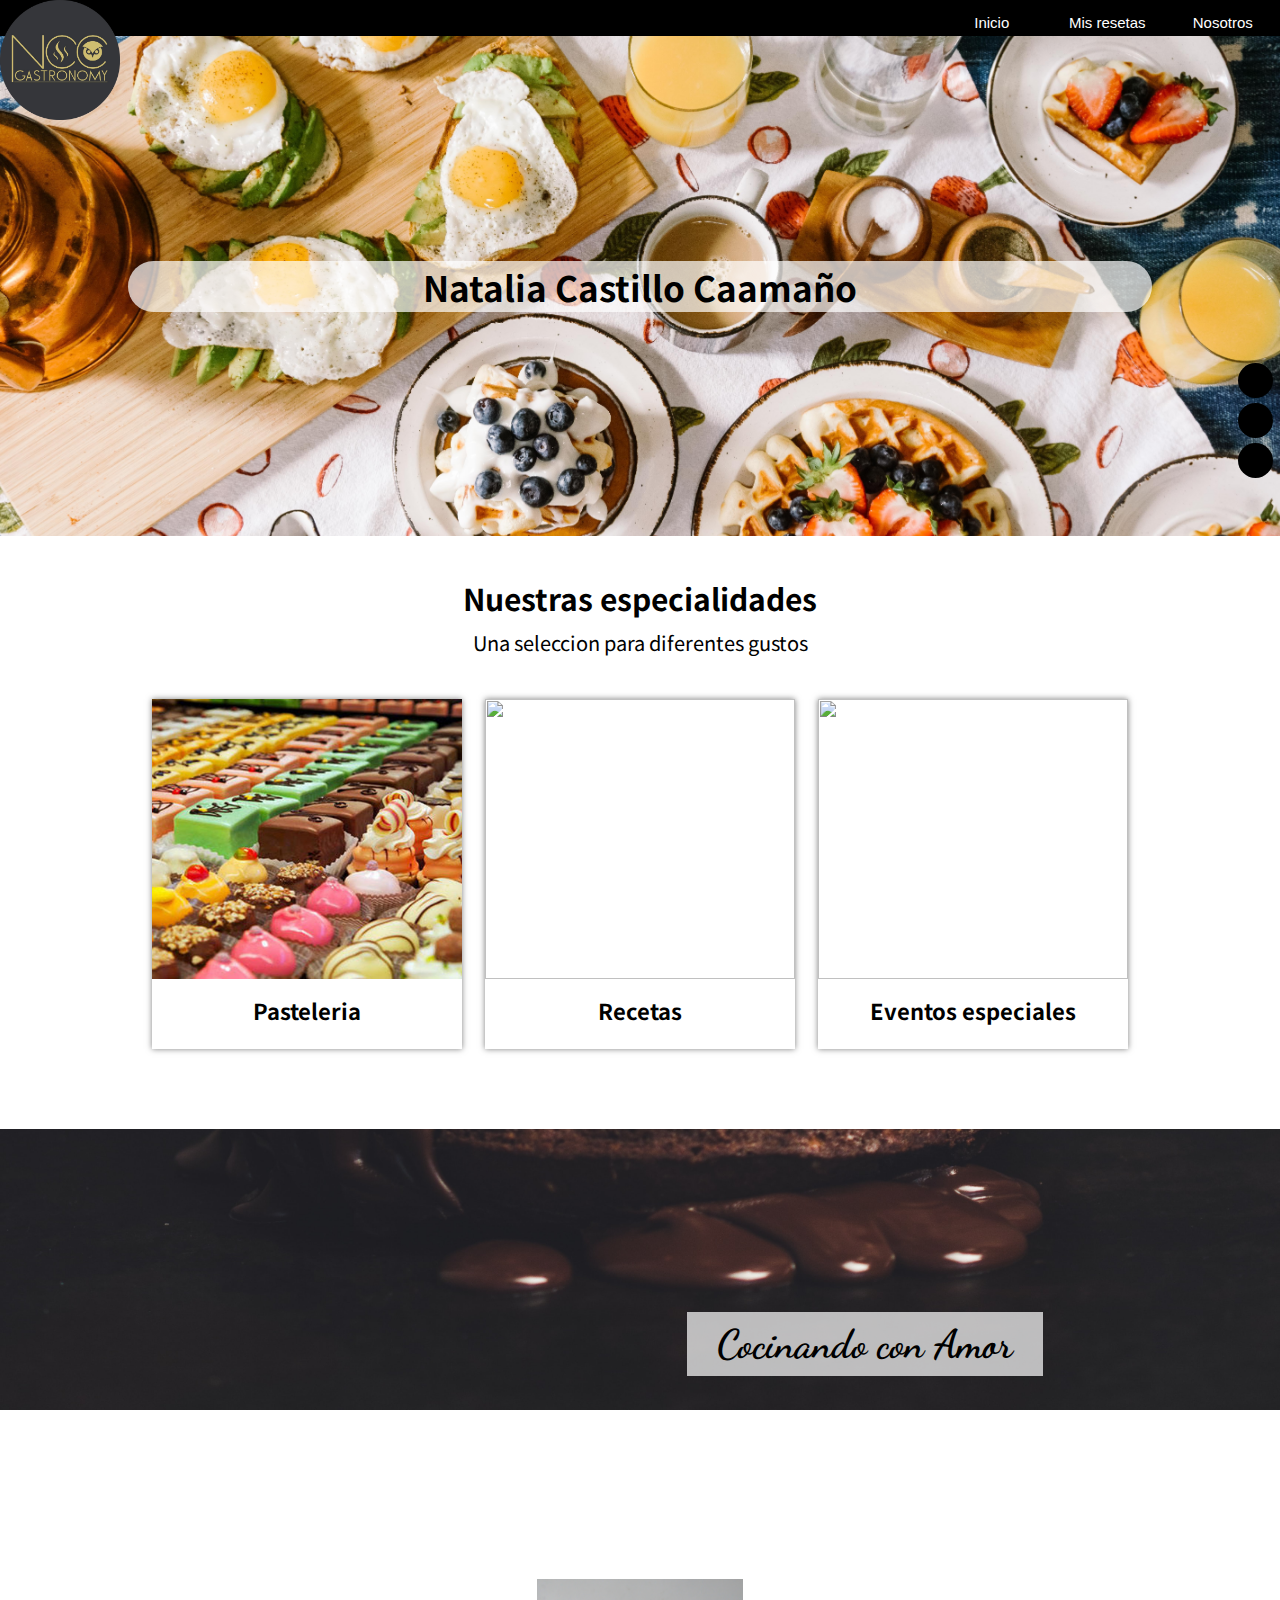
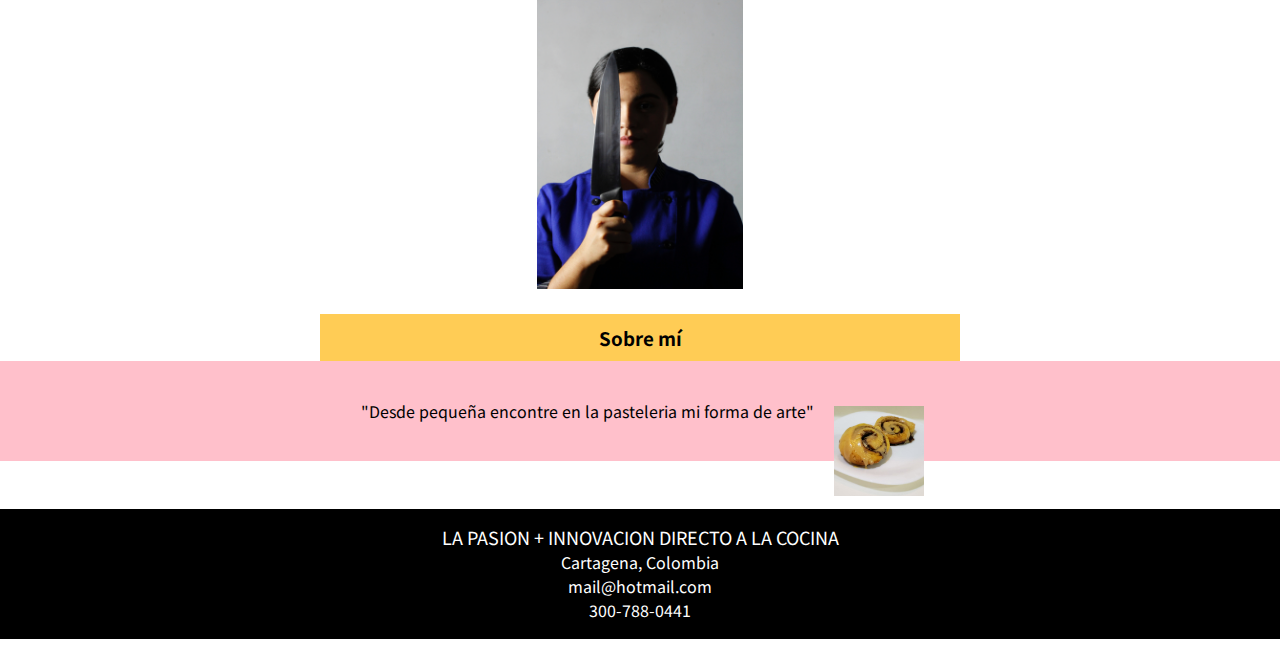
==== Index.html @ 4235874d "estructura ncc" ====
<!DOCTYPE html>
<html>
<head> 
    <title>Natalia Castillo Castillo</title>
    <meta charset="utf-8">
    <meta name="Keywords" content="Pasteleria, reposteria, cena especial, pasteles, volcan de chocolate, cupcake">
    <meta name="description" content="la mejor reposteria de la ciudad de Cartagena">
    <meta name="author" content="Mateo Castillo">
    <meta name="robots" content="index,follow">
    <meta name="copyright" content="Mateo Castillo">
    <meta name="viewport" content="width=device-width, initial-scale=1.0">
    <link rel="icon" href="img/logo.png">
    <link rel="stylesheet" type="text/css" href="inicio.css">
    <script src="https://use.fontawesome.com/c998d66550.js"></script>
    <link href="https://fonts.googleapis.com/css2?family=Noto+Sans+JP&display=swap" rel="stylesheet">
    <link href="https://fonts.googleapis.com/css2?family=Dancing+Script:wght@700&display=swap" rel="stylesheet">
</head>
    <body>
        <header>
            <div class="logo">
                <img src="img/logo.png"/>
                <ul class="menu2">
                <li class="item"><a href="index.html" class="link"><i class="fa fa-home"></i>Inicio</a></li>
                <li class="item"><a href="misrecetas.html" class="link"><i class="fa fa-cutlery" aria-hidden="true"></i>Mis resetas</a></li>
                <li class="item"><a href="misrecetas.html" class="link"><i class="fa fa-user" aria-hidden="true"></i>Nosotros</a></li>
            </ul>
            </div>
            <div class="cabecera">
                <div class="cabecera-caja">
                <h1>Natalia Castillo Caamaño</h1>
                </div>
            </div>
            <div class="wrapper">
                <nav class="nav">
                    <ul class="menu">
                        <li class="item"><a href="index.html" class="link"><i class="fa fa-home"></i>Inicio</a></li>
                        <li class="item"><a href="misrecetas.html" class="link"><i class="fa fa-cutlery" aria-hidden="true"></i>Mis resetas</a></li>
                        <li class="item"><a href="misrecetas.html" class="link"><i class="fa fa-user" aria-hidden="true"></i>Nosotros</a></li>
                    </ul>
                </nav>
            </div>
        </header>
        <div class="social">
            <div class="facebook">
                <i class="fa fa-facebook" aria-hidden="true"></i>
            </div>
            <div class="instagram">
                <a href="https://www.instagram.com/nccgastronomy/" class="insta"><i class="fa fa-instagram" aria-hidden="true"></i></a>
            </div>
            <div class="waa">
                <a href="https://wa.link/htcjnh" class="wapp"><i class="fa fa-whatsapp" aria-hidden="true"></i></a>
            </div>
        </div>
        <main>
            <section class="team contenedor" id="equipo">
            <h2>Nuestras especialidades</h2>
            <p class="after">Una seleccion para diferentes gustos</p>
            <div class="card">
                <div class="content-card">
                    <div class="people">
                        <img src="img/postres.jpg" alt="">
                    </div>
                    <div class="texto-team">
                        <h4>Pasteleria</h4>
                    </div>
                </div>
                <div class="content-card">
                    <div class="people">
                        <img src="img/recetas.jpg" alt="">
                    </div>
                    <div class="texto-team">
                        <h4>Recetas</h4>
                    </div>
                </div>
                <div class="content-card">
                    <div class="people">
                        <img src="img/eventos.jpg" alt="">
                    </div>
                    <div class="texto-team">
                        <h4>Eventos especiales</h4>
                    </div>
                </div>
            </div>
            </section> 
            <section class="video">
                <div class="video-caja"><iframe src="https://www.youtube.com/embed/3XyjHXN4CDk" frameborder="0" allow="accelerometer; autoplay; clipboard-write; encrypted-media; gyroscope; picture-in-picture" allowfullscreen></iframe></div>
                <div class="video-caja2">
                <h3>Cocinando con Amor</h3></div>
            </section>
            <section class="testimonio">
                <div class="imagen">
                    <img src="img/imagen.jpg">
                </div>
                <div class="sobremi"><h3>Sobre mí</h3></div>
                <div class="frase2">
                    <P>"Desde pequeña encontre en la pasteleria mi forma de arte"</P>
                    <img src="img/canela.jpeg">
                </div>
            </section>  
        </main>
        <footer>
            <div>
                <p class="frase">La pasion + innovacion directo a la cocina</p>
                Cartagena, Colombia<br>
                <a href="mailto:mail@hotmail.com" target="_blank" class="correo">mail@hotmail.com</a><br>
                <a href="tel:+573007880441" target="_blank" class="tel">300-788-0441</a>
            </div>
        </footer>
    </body>
</html>
---- inicio.css ----
*{
 margin    : 0;
 padding   : 0;
 box-sizing: border-box;
 font-family: 'Noto Sans JP', sans-serif;
}

/*cabecera*/
.logo{
  height: 20px;
  background-color: #000;
  display: block;
}

.logo img {
  height: 100px;
  position:static;
}

.cabecera{
  height: 500px;
  background-image: url("img/cabecera.jpg");
  background-attachment: fixed;
  background-repeat: no-repeat;
  background-position: center center;
  background-size: cover;
  display: flex;
  align-items: center;
  justify-content: center;
}

.cabecera-caja{
  display: flex;
  align-items: center;
  justify-content: center;
  height: 20%px;
  width: 80%;
  background-color:#ffffffb3; 
  border-radius:30px;
}

h1{
  font-size: 35px;
  height: 100%;
  width: 90%;
  color: #000;
  text-align: center;
}

/*menu app*/
.header{
  height       : 150px;
  width        : 100%;
  position     : fixed;
  top          : 0;
  background   : #fff;
}

.wrapper{
  height         : 100%;
  width          : 90%;
  max-width      : 1200px;
  margin         : 0 auto;
  display        : flex;
  justify-content: center;
  align-items    : center ;
}

.nav{
  width     : 100%;
  position  : fixed;
  bottom    : 0;
  background: #000;
}

.menu{
  display   : flex;
  list-style: none;
}

.menu2{
  display: none;
}

.item {
  width: 33%;
}

.item:first-child{
  border-right: 2px solid #fff;
}

.item:last-child{
  border-left: 2px solid #fff;   
}

.link{
  display        : block;
  color          : #fff;
  font-size      : 15px;
  font-family    : "Raleway", sans-serif;
  text-align     : center;
  text-decoration: none;
  padding        : 5px;
}

.fa{
  font-size:20px;
  margin:4px;
}

/*redes sociales*/
.social{
  width:50px;
  height:120px;
  position:fixed;
  right:0;
  top:40%;
  color:#fff;
  background:transparent;
  display: grid;
  justify-content:center;
  align-items:center;
  z-index:2000;
}

.facebook, .waa, .instagram{
  background:#000;
  border-radius:50%;
  width: 30px;
  height: 30px;
  text-align: center;
}

.fa-facebook, .fa-whatsapp, .fa-instagram{
  font-size:40px;
}

.insta, .wapp{
  text-decoration:none;
  color:#fff;
}

/*pie de pagina*/
footer{
  display:block;
  height:130px;
  background:#000;
  color:#fff;
  text-align:center;
}

.frase{
  text-transform: uppercase;
  font-size:14px;
  padding-top:15px;
}

.tel, .correo{
  text-decoration:none;
  color:#fff;
  padding-top: 25px;
}

.tel{
  padding-bottom: 40px;
}

/*principal*/
main{
  display: block;
}

.contenedor{
  margin:auto;
  padding: 40px 0 40px 0;
  width: 90%;
  max-width: 1000px;
  text-align: center;
  overflow: hidden;
}

.contenedor h2{
  font-size: 30px;
  color: #000;
  margin-bottom: 8px;
}

.contenedor h4{
  font-size: 22px;
  color: #000;
  margin: 15px;
}

.contenedor p{
  margin-bottom: 40px;
  font-size: 20px;
}

/*seccion 1*/
.after::after{
  content:'';
  display: block;
  margin: auto;
  margin-top: var(--espacios);
  width: 100px;
  height: 2px;
  background: var(--color1);
  margin-bottom: var(--espacios-contenido);
}

.card{
  display: flex;
  justify-content: space-around;
  flex-wrap: wrap;
  padding-bottom: 40px;
}

.content-card{
  width: 31%;
  box-shadow: 0 0 6px 0 rgba(0,0,0,.5);
  overflow: hidden;
  height:350px;
}

.people{
  height: 80%;
}

.content-card img{
  width: 100%;
  height: 100%;
  object-fit: cover;
}

.texto-team{
  height: 20%;
  width: 100%;
  padding: var(--espacios) 0;
}

.texto-team h2{
  font-size: 20px;
  margin-top: 30px;
}

/*seccion 2*/
.video{
  height: 500px;
  background-image: url("img/video-caja.jpg");
  background-attachment: fixed;
  background-repeat: no-repeat;
  background-position: center center;
  background-size: cover;
  display: block;
  text-align: center;
}
.video iframe{
  height: 250px;
  width: 85%;
  margin: 70px 0 30px 0;
}
.video-caja2{
  background-color:#ffffffb3;
  display: block; 
}
.video h3{
  font-family: 'Dancing Script', cursive;
  font-size: 30px;
  margin: 20px 0 30px 0;
}

/*seccion 3*/

.testimonio{
  height: 550px;
  display: block;
  text-align: center;
}

.imagen img{
  height: 350px;
  padding: 20px 0;
}

.sobremi{
  background: #ffcc55;
  display: inline-flex;
  align-items: center;
  justify-content: center;
  width: 50%;
  padding: 10px 0;
}

.frase2{
  height: 100px;
  background: pink;
  display: flex;
  align-items: center;
  justify-content: center;
  position: static;
}

.frase2 img{
  height: 90px;
  display: inline-block;
  position: relative;
  top: 40px;
  right: 0;
  padding-right: 10px;
  margin-left: 20px; 
}

.frase2 p{
  margin-left: 15px;
}

@media screen and (max-width: 700px){
  .content-card{
  width: 48%;
  margin-bottom:20px;
  }
}

@media screen and (max-width: 500px){
  .cabecera-caja{
  height: 20%;
  }

  .content-card{
  width: 90%;
  }
}

@media screen and (min-width: 500px){
/*redes sociales*/

  .facebook, .waa, .instagram{
  background:#000;
  border-radius:50%;
  width: 35px;
  height: 35px;
  text-align: center;
  }

  .fa-facebook-f:before, .fa-facebook:before {
    font-size: 25px;
  }
  .fa-instagram:before {
    font-size: 25px;
  }
  .fa-whatsapp:before {
    font-size: 25px;
  }
}

@media screen and (min-width: 700px){
/*menu 2*/

  .menu{
    display: none;
  }

  .logo{
  height: 36px;
  background-color: #000;
  display: flex;
  }

  .logo img {
  height: 120px;
  position:static;
  }

  .menu2{
    display: flex;
    width: 350px;
    right: 0;
    position: absolute;
    list-style: none;
  }

  .item:first-child{
  border-right: none;
  }

  .item:last-child{
  border-left: none;  
  }
/*seccion 2*/
  .video{
  display: flex;
  justify-content: center;
  align-items: center;
  height: 430px;
  width: 100%;
  }

  .video iframe{
  height: 300px;
  width: 450px;
  margin: 70px 0 30px 0;
  }

  .video-caja2{
  background-color:#ffffffb3;
  display: inline-flex;
  align-items: center;
  justify-content: center;
  height: 15%;
  }
  
  .video h3{
  font-size: 40px;
  margin: 0 30px 0 30px;
  }

  .frase{
  font-size:18px;
  }

}
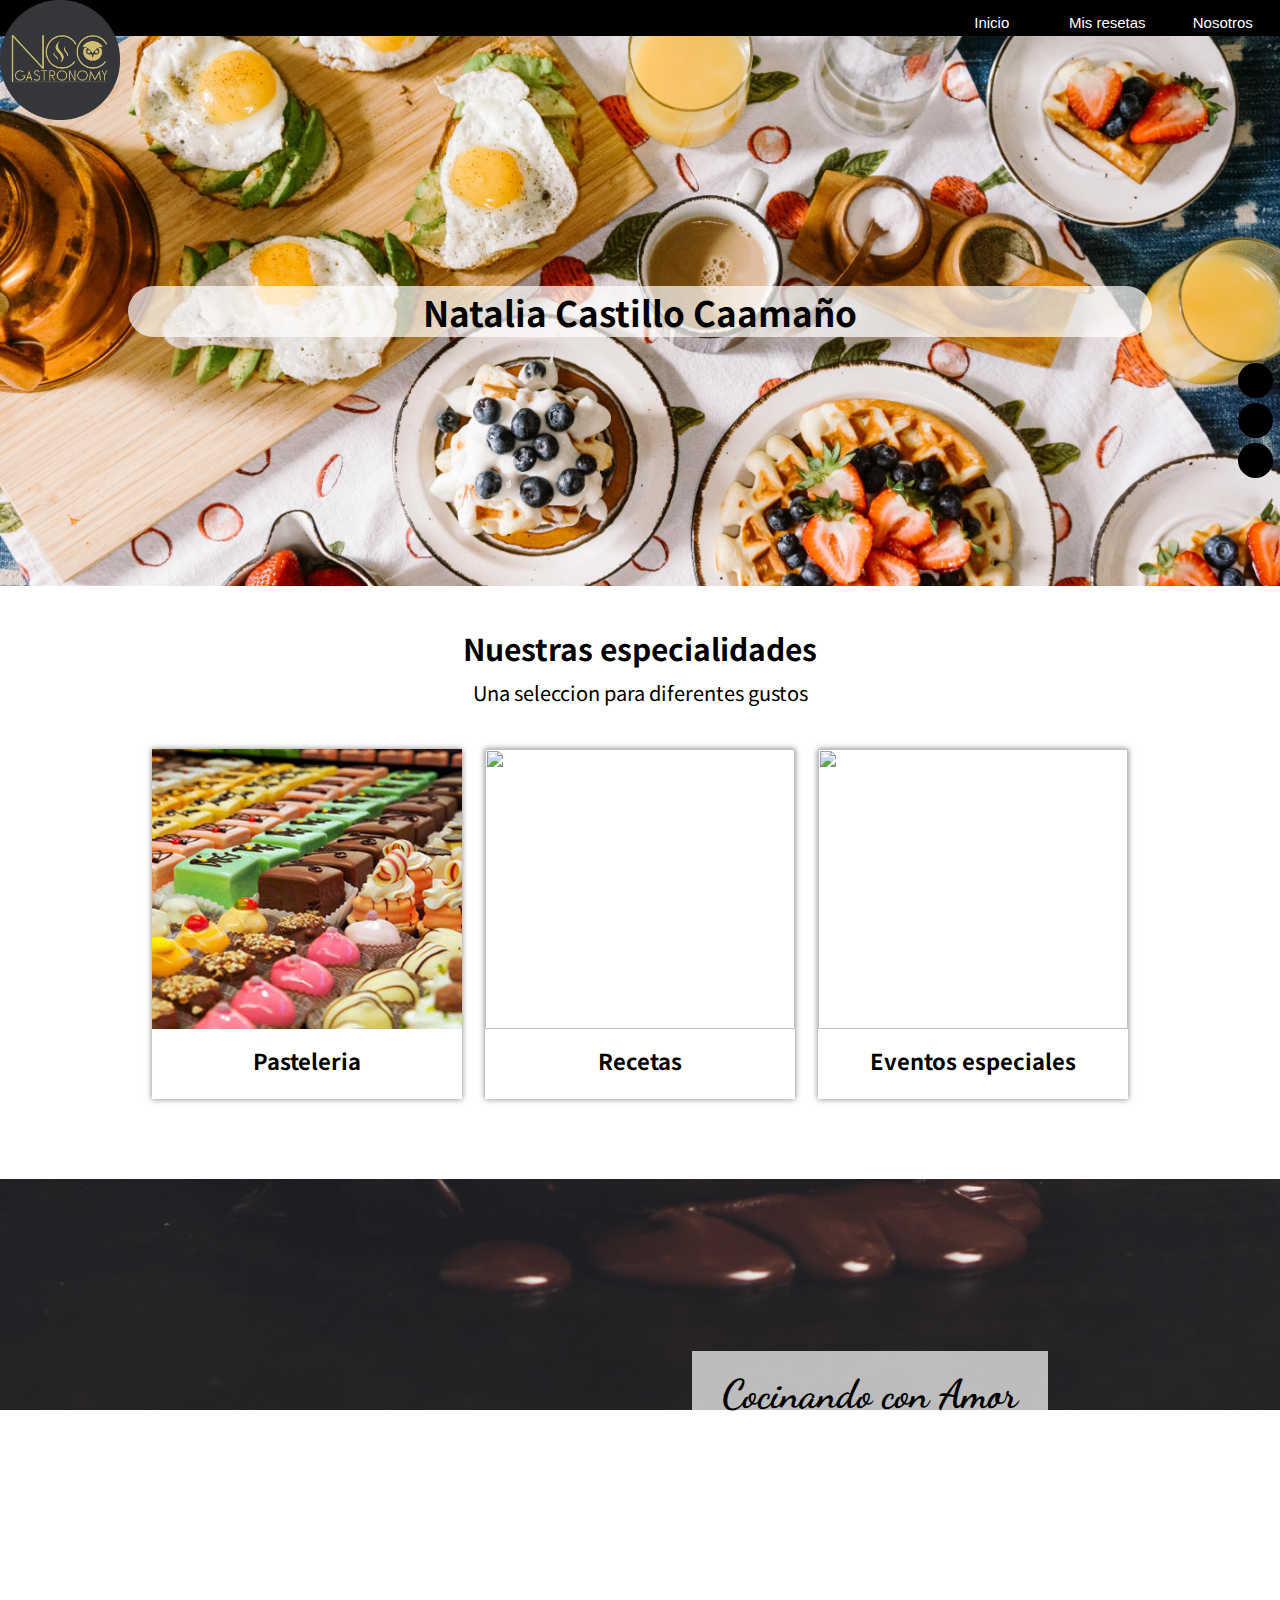
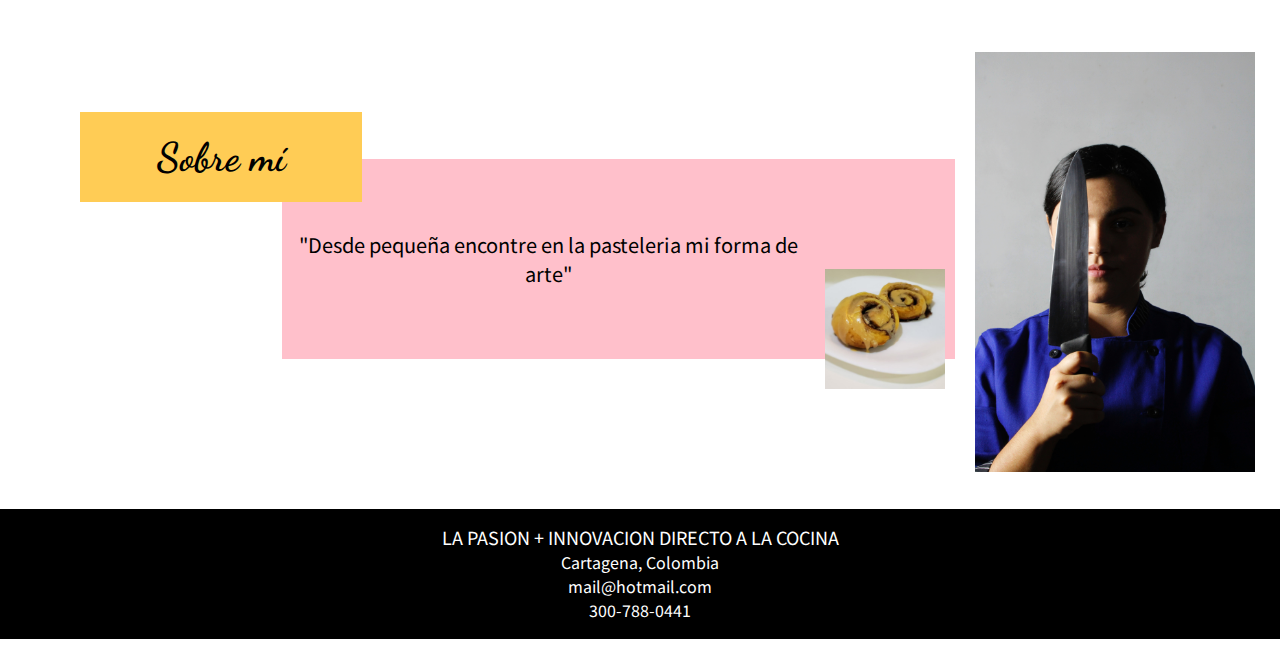
==== commit 3c4a0fc4: "seccion 3" ====
--- a/Index.html
+++ b/Index.html
@@ -88,13 +88,13 @@
                 <h3>Cocinando con Amor</h3></div>
             </section>
             <section class="testimonio">
-                <div class="imagen">
-                    <img src="img/imagen.jpg">
-                </div>
                 <div class="sobremi"><h3>Sobre mí</h3></div>
                 <div class="frase2">
                     <P>"Desde pequeña encontre en la pasteleria mi forma de arte"</P>
                     <img src="img/canela.jpeg">
+                </div>
+                <div class="imagen">
+                    <img src="img/imagen.jpg">
                 </div>
             </section>  
         </main>
--- a/inicio.css
+++ b/inicio.css
@@ -18,7 +18,7 @@
 }
 
 .cabecera{
-  height: 500px;
+  height: 550px;
   background-image: url("img/cabecera.jpg");
   background-attachment: fixed;
   background-repeat: no-repeat;
@@ -102,6 +102,10 @@
   text-align     : center;
   text-decoration: none;
   padding        : 5px;
+}
+.link:hover{
+  transform: scale(1.1);
+  color: yellow;
 }
 
 .fa{
@@ -141,6 +145,11 @@
   color:#fff;
 }
 
+.facebook:hover, .waa:hover , .instagram:hover {
+  transform: scale(1.2);
+  background: yellow;
+}
+
 /*pie de pagina*/
 footer{
   display:block;
@@ -273,23 +282,28 @@
 /*seccion 3*/
 
 .testimonio{
-  height: 550px;
+  height: 530px;
   display: block;
   text-align: center;
 }
 
 .imagen img{
-  height: 350px;
-  padding: 20px 0;
+  height: 320px;
+  padding: 20px 0 10px 0;
 }
 
 .sobremi{
   background: #ffcc55;
-  display: inline-flex;
+  display: inline-block;
   align-items: center;
   justify-content: center;
   width: 50%;
-  padding: 10px 0;
+  margin: 30px 0 15px 0; 
+}
+
+.sobremi h3{
+  font-family: 'Dancing Script', cursive;
+  font-size: 30px;
 }
 
 .frase2{
@@ -302,17 +316,16 @@
 }
 
 .frase2 img{
-  height: 90px;
-  display: inline-block;
-  position: relative;
-  top: 40px;
-  right: 0;
+  height: 110px;
+  display: flex;
+  float: right;
+  clear: left;
   padding-right: 10px;
   margin-left: 20px; 
 }
 
 .frase2 p{
-  margin-left: 15px;
+  margin-left: 10px;
 }
 
 @media screen and (max-width: 700px){
@@ -399,7 +412,7 @@
   .video iframe{
   height: 300px;
   width: 450px;
-  margin: 70px 0 30px 0;
+  margin: 70px 0 30px 10px;
   }
 
   .video-caja2{
@@ -407,7 +420,7 @@
   display: inline-flex;
   align-items: center;
   justify-content: center;
-  height: 15%;
+  height: 20%;
   }
   
   .video h3{
@@ -419,4 +432,51 @@
   font-size:18px;
   }
 
+  /*seccion 3*/
+  .testimonio{
+    display: flex;
+    align-items: center;
+    justify-content: center;
+    height: 500px;
+  }
+  
+  .imagen{
+    padding-left: 20px;
+    padding-right: 25px;
+  }
+
+  .imagen img{
+    height: 450px;
+  }
+
+  .sobremi{
+    position: relative;
+    top: -110px;
+    left: 80px;
+    width: 420px;
+    height: 90px;
+    display: inline-flex;
+    align-items: center;
+  }
+
+  .sobremi h3{
+    font-size: 40px;
+  }
+
+  .frase2{
+    width: 1000px;
+    height: 40%;
+    text-align: center;
+  }
+  
+  .frase2 p{
+    font-size: 20px;
+  }
+  .frase2 img{
+    display: inline-flex;
+    position: relative;
+    left: 0;
+    top: 70px;
+    height: 120px;
+  }
 }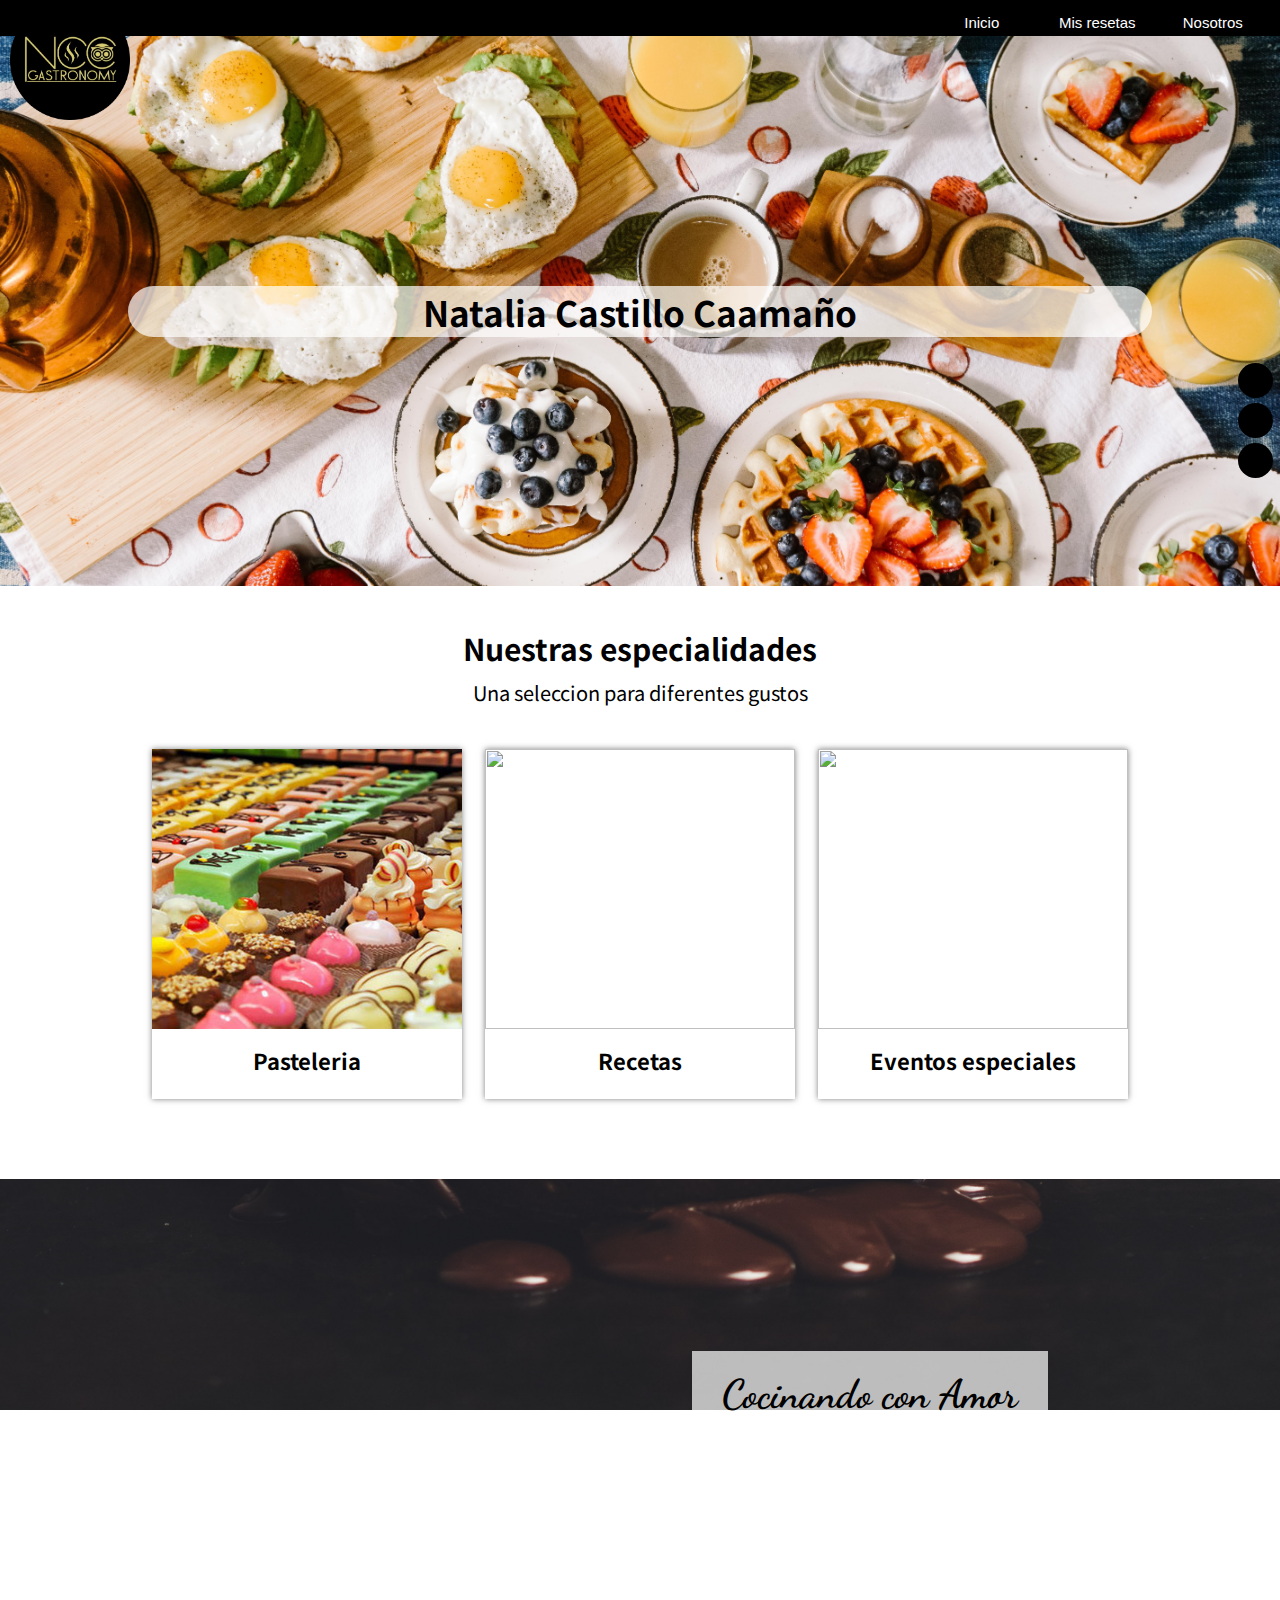
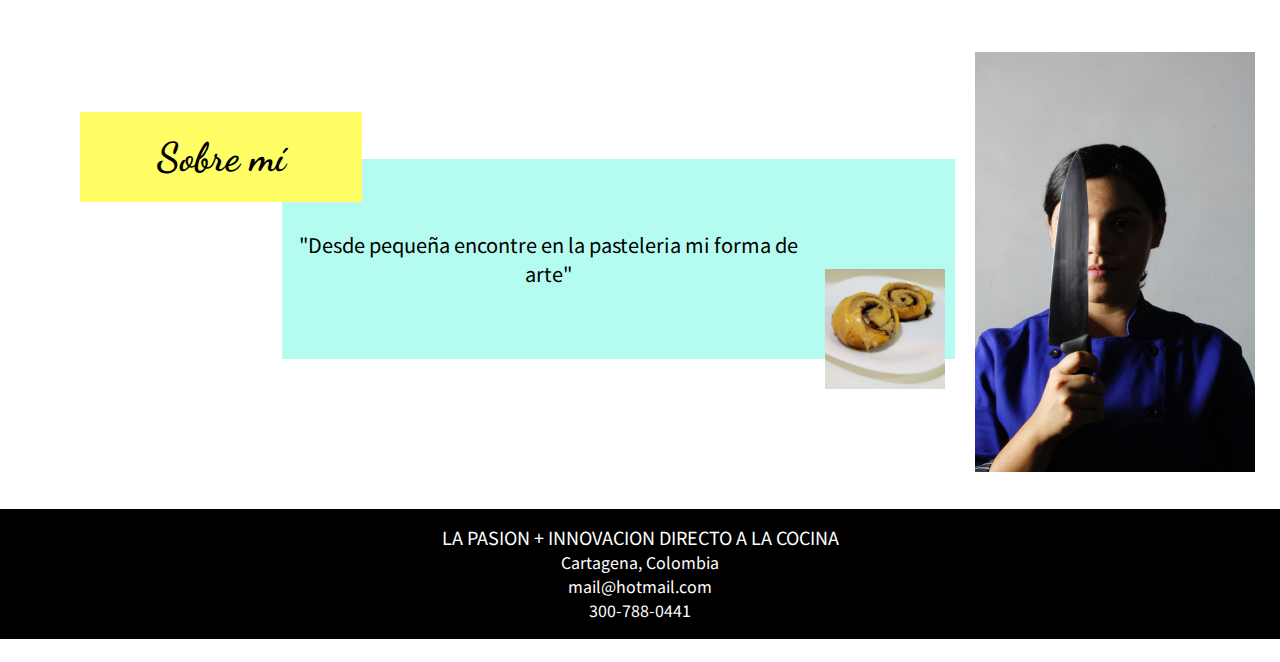
==== commit 0e466cc3: "colores index" ====
--- a/Index.html
+++ b/Index.html
@@ -18,7 +18,7 @@
     <body>
         <header>
             <div class="logo">
-                <img src="img/logo.png"/>
+                <a href="index.html"><img src="img/logo.png"/></a>
                 <ul class="menu2">
                 <li class="item"><a href="index.html" class="link"><i class="fa fa-home"></i>Inicio</a></li>
                 <li class="item"><a href="misrecetas.html" class="link"><i class="fa fa-cutlery" aria-hidden="true"></i>Mis resetas</a></li>
--- a/inicio.css
+++ b/inicio.css
@@ -15,6 +15,7 @@
 .logo img {
   height: 100px;
   position:static;
+  margin-left: 10px;
 }
 
 .cabecera{
@@ -105,7 +106,7 @@
 }
 .link:hover{
   transform: scale(1.1);
-  color: yellow;
+  color: #ffff65;
 }
 
 .fa{
@@ -147,7 +148,7 @@
 
 .facebook:hover, .waa:hover , .instagram:hover {
   transform: scale(1.2);
-  background: yellow;
+  background: #ffff65;
 }
 
 /*pie de pagina*/
@@ -293,7 +294,7 @@
 }
 
 .sobremi{
-  background: #ffcc55;
+  background: #ffff65;
   display: inline-block;
   align-items: center;
   justify-content: center;
@@ -308,7 +309,7 @@
 
 .frase2{
   height: 100px;
-  background: pink;
+  background: #b5fcf0;
   display: flex;
   align-items: center;
   justify-content: center;
@@ -391,6 +392,7 @@
     right: 0;
     position: absolute;
     list-style: none;
+    margin-right: 10px;
   }
 
   .item:first-child{
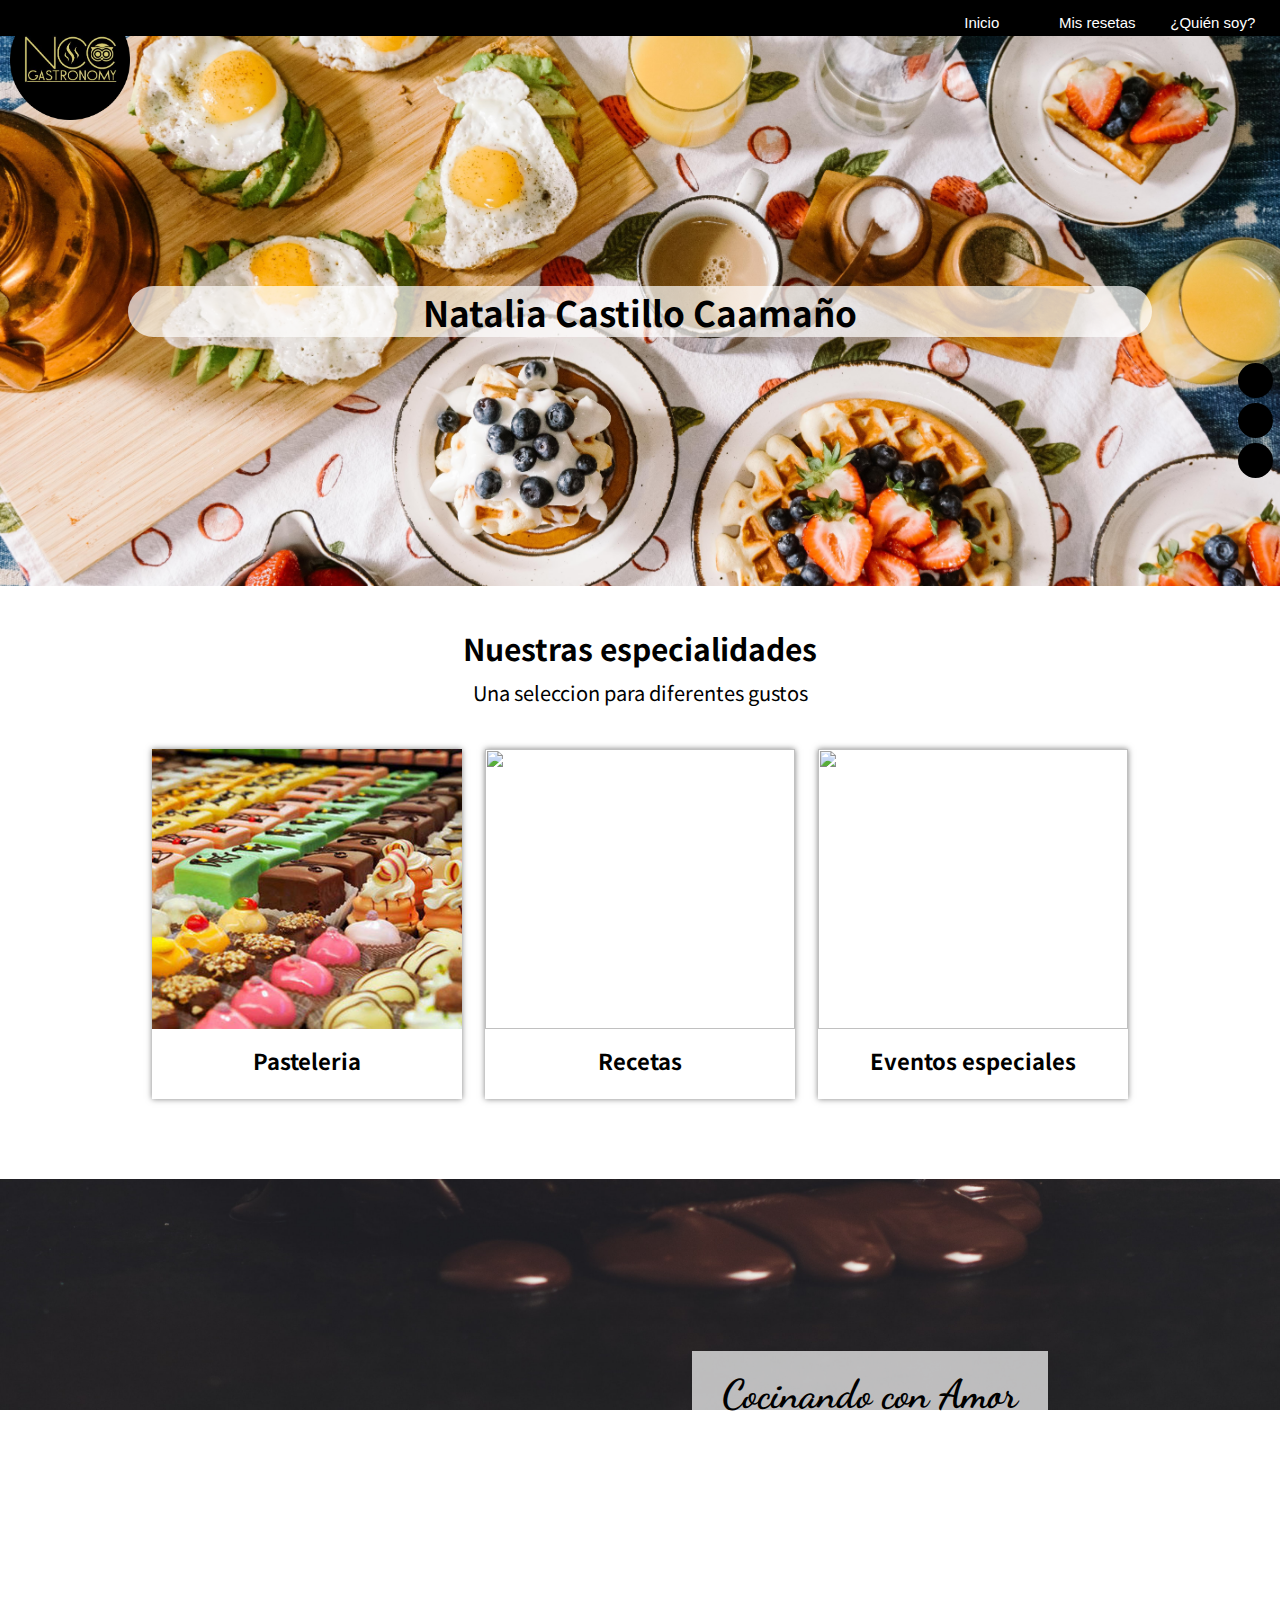
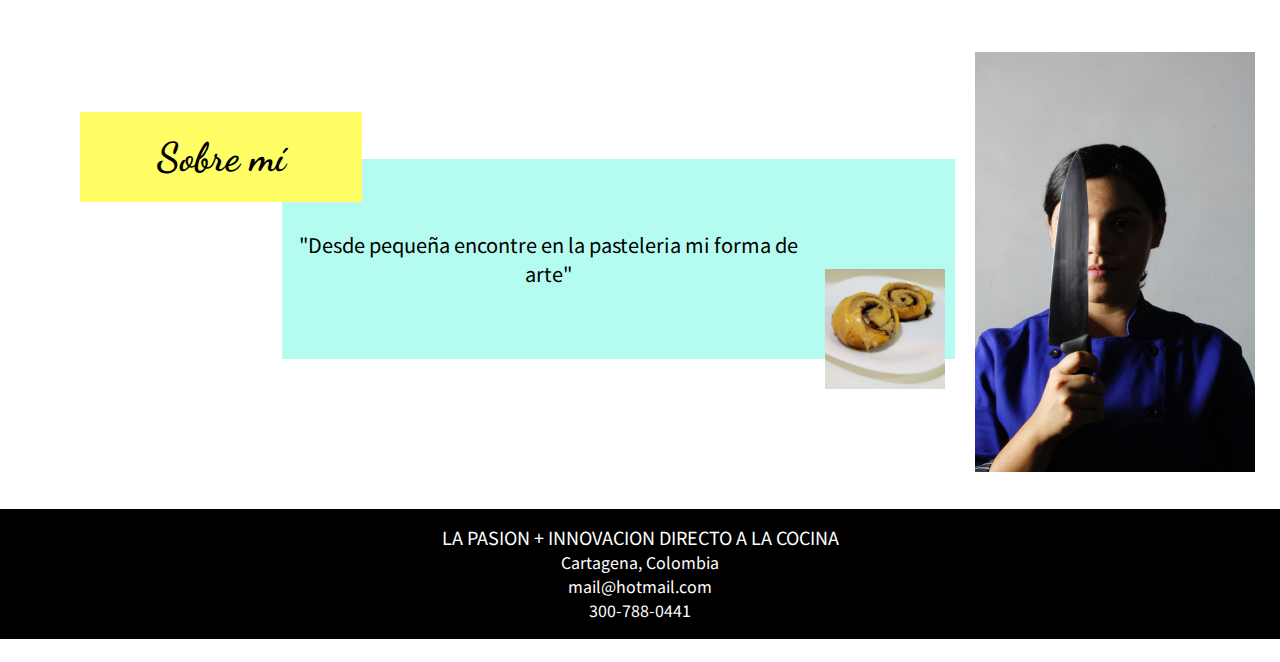
==== commit 57b6dfa4: "comienzo mis recetas" ====
--- a/Index.html
+++ b/Index.html
@@ -22,7 +22,7 @@
                 <ul class="menu2">
                 <li class="item"><a href="index.html" class="link"><i class="fa fa-home"></i>Inicio</a></li>
                 <li class="item"><a href="misrecetas.html" class="link"><i class="fa fa-cutlery" aria-hidden="true"></i>Mis resetas</a></li>
-                <li class="item"><a href="misrecetas.html" class="link"><i class="fa fa-user" aria-hidden="true"></i>Nosotros</a></li>
+                <li class="item"><a href="quiensoy.html" class="link"><i class="fa fa-user" aria-hidden="true"></i>¿Quién soy?</a></li>
             </ul>
             </div>
             <div class="cabecera">
@@ -35,7 +35,7 @@
                     <ul class="menu">
                         <li class="item"><a href="index.html" class="link"><i class="fa fa-home"></i>Inicio</a></li>
                         <li class="item"><a href="misrecetas.html" class="link"><i class="fa fa-cutlery" aria-hidden="true"></i>Mis resetas</a></li>
-                        <li class="item"><a href="misrecetas.html" class="link"><i class="fa fa-user" aria-hidden="true"></i>Nosotros</a></li>
+                        <li class="item"><a href="quiensoy.html" class="link"><i class="fa fa-user" aria-hidden="true"></i>¿Quién soy?</a></li>
                     </ul>
                 </nav>
             </div>
